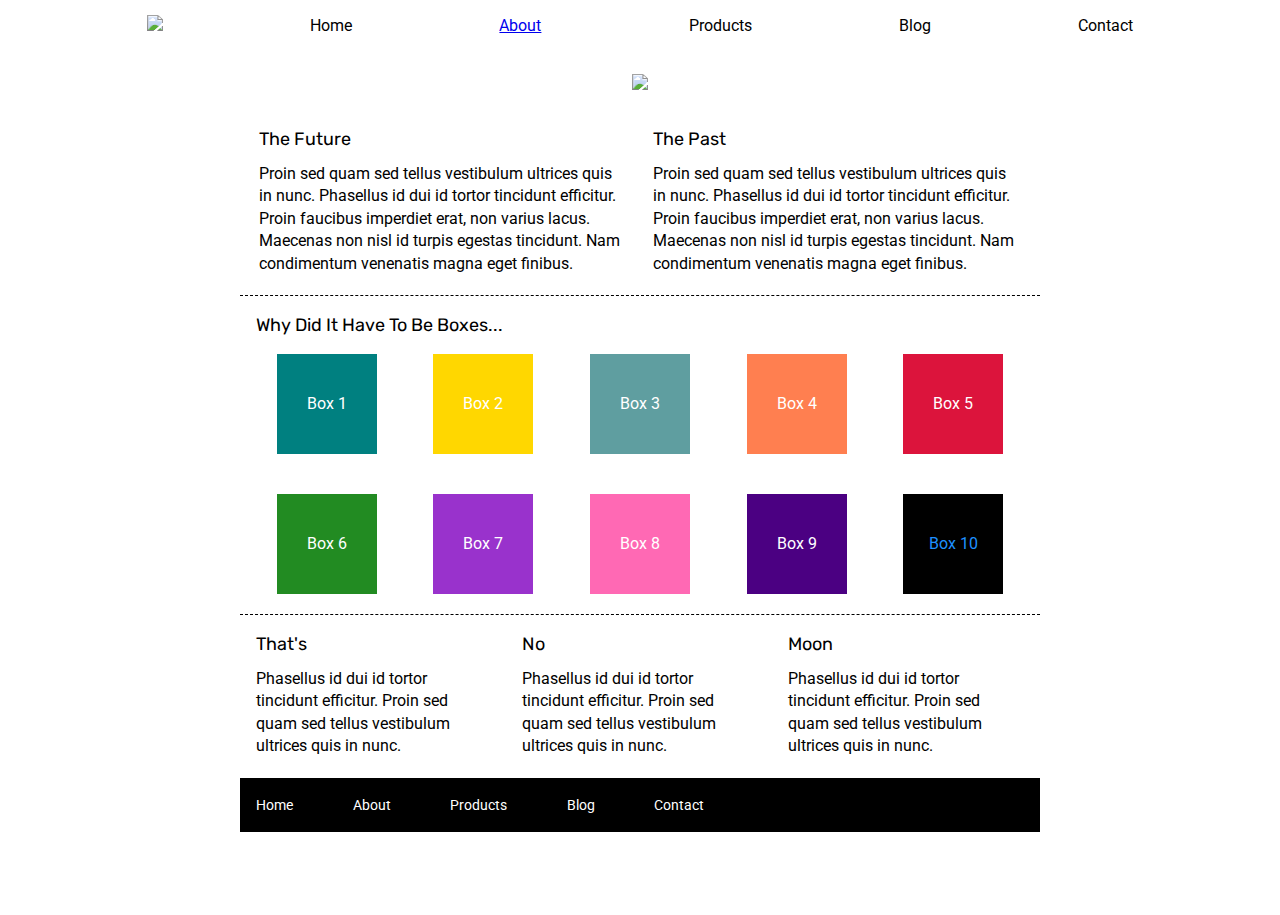
==== index.html @ 055bc801 "finished 1st page of challenge onto the about me!" ====
<!doctype html>

<html lang="en">
<head>
  <meta charset="utf-8">

  <h1> </h1>


   



  <link href="https://fonts.googleapis.com/css?family=Roboto|Rubik" rel="stylesheet"> </link>
  <link rel="stylesheet" href="css/index.css"> </link>

</head>



<body>



 

 <div class='navbar'>
 <nav>
 <img src='img/lambda-black.png'> 
 <a>Home</a>
 <a href="about.html">About</a>
 <a>Products</a>
 <a>Blog</a>
 <a>Contact</a>
 </nav>
 </div>




 <div class='toppic'> 
<img src= "img\jumbo.jpg" > 
</div>            
                        



    <div class="container">
   
        <section class="top-content">
            <div class="text-container">
                <h2>The Future</h2>
                <p>Proin sed quam sed tellus vestibulum ultrices quis in nunc. Phasellus id dui id tortor tincidunt efficitur. Proin faucibus imperdiet erat, non varius lacus. Maecenas non nisl id turpis egestas tincidunt. Nam condimentum venenatis magna eget finibus.</p>
            </div>
            <div class="text-container">
                <h2>The Past</h2>
                <p>Proin sed quam sed tellus vestibulum ultrices quis in nunc. Phasellus id dui id tortor tincidunt efficitur. Proin faucibus imperdiet erat, non varius lacus. Maecenas non nisl id turpis egestas tincidunt. Nam condimentum venenatis magna eget finibus.</p>
            </div>
        </section>
        
        <section class="middle-content">
        
            <h2>Why Did It Have To Be Boxes...</h2>
            
            <div class="boxes">
                <div class="box1">Box 1</div>
                <div class="box2">Box 2</div>
                <div class="box3">Box 3</div>
                <div class="box4">Box 4</div>
                <div class="box5">Box 5</div>
                <div class="box6">Box 6</div>
                <div class="box7">Box 7</div>
                <div class="box8">Box 8</div>
                <div class="box9">Box 9</div>
                <div class="box10">Box 10</div>
            </div>
        
        </section>

        <section class="bottom-content">

            <div class="text-container">
                <h2>That's</h2>
                <p>Phasellus id dui id tortor tincidunt efficitur. Proin sed quam sed tellus vestibulum ultrices quis in nunc.</p>
            </div>
            <div class="text-container">
                <h2>No</h2>
                <p>Phasellus id dui id tortor tincidunt efficitur. Proin sed quam sed tellus vestibulum ultrices quis in nunc.</p>
            </div>
            <div class="text-container">
                <h2>Moon</h2>
                <p>Phasellus id dui id tortor tincidunt efficitur. Proin sed quam sed tellus vestibulum ultrices quis in nunc.</p>
            </div>

        </section>
        
        <footer>
            <nav>
                <a href="#">Home</a>
                <a href="#">About</a>
                <a href="#">Products</a>
                <a href="#">Blog</a>
                <a href="#">Contact</a>
            </nav>
        </footer>
    </div><!-- container -->        
</body>
</html>
---- css/index.css ----
/* http://meyerweb.com/eric/tools/css/reset/ 
   v2.0 | 20110126
   License: none (public domain)
*/

html, body, div, span, applet, object, iframe,
h1, h2, h3, h4, h5, h6, p, blockquote, pre,
a, abbr, acronym, address, big, cite, code,
del, dfn, em, img, ins, kbd, q, s, samp,
small, strike, strong, sub, sup, tt, var,
b, u, i, center,
dl, dt, dd, ol, ul, li,
fieldset, form, label, legend,
table, caption, tbody, tfoot, thead, tr, th, td,
article, aside, canvas, details, embed, 
figure, figcaption, footer, header, hgroup, 
menu, nav, output, ruby, section, summary,
time, mark, audio, video {
	margin: 0;
	padding: 0;
	border: 0;
	font-size: 100%;
	font: inherit;
	vertical-align: baseline;
}
/* HTML5 display-role reset for older browsers */
article, aside, details, figcaption, figure, 
footer, header, hgroup, menu, nav, section {
	display: block;
}
body {
	line-height: 1;
}
ol, ul {
	list-style: none;
}
blockquote, q {
	quotes: none;
}
blockquote:before, blockquote:after,
q:before, q:after {
	content: '';
	content: none;
}
table {
	border-collapse: collapse;
	border-spacing: 0;
}






* {
    box-sizing: border-box;
}

html, body {
    height: 100%;
    font-family: 'Roboto', sans-serif;
}

h1, h2, h3, h4, h5 {
    font-size: 18px;
    margin-bottom: 15px;
    font-family: 'Rubik', sans-serif;
}

p {
    line-height: 1.4;
}


nav {
    display: flex;
    justify-content: space-evenly;
    align-items: baseline;
    margin-bottom: 40px;


}


.toppic {
    display:flex;
    justify-content: center;
    margin-bottom: 40px;
}


.container {
    width: 800px;
    margin: 0 auto;
    
}

.top-content {
    display: flex;
    flex-wrap: wrap;
    justify-content: space-evenly;
    margin-bottom: 20px;
    border-bottom: 1px dashed black;
}

.top-content .text-container {
    width: 48%;
    padding: 0 1%;
    padding-bottom: 20px;  
}

.middle-content {
    margin-bottom: 20px;
    border-bottom: 1px dashed black;
}

.middle-content h2 {
    padding: 0 2%;
    margin-bottom: 0;
}

.middle-content .boxes {
    display: flex;
    flex-wrap: wrap;
    justify-content: space-evenly;
}

.middle-content .boxes .box {
    width: 12.5%;
    height: 100px;
    background: black;
    margin: 20px 2.5%;
    color: white;
    display: flex;
    align-items: center;
    justify-content: center;
}

.bottom-content {
    display: flex;
    margin: 0 2% 20px;
    justify-content: space-around;
}

.bottom-content .text-container {
    padding-right: 4%;
}

.bottom-content .text-container:last-child {
    padding-right: 0;
}

footer {
    width: 100%;
    background: black;
}

footer nav {
    width: 60%;
    display: flex;
    justify-content: space-between;
    align-items: center;
    padding: 20px 2%;
    font-size: 14px;
}

footer nav a {
    color: white;
    text-decoration: none;
}

.box1 {
    background-color: teal;
    width: 12.5%;
    height: 100px;
    margin: 20px 2.5%;
    color: white;
    display: flex;
    align-items: center;
    justify-content: center;
} 

.box2{  width: 12.5%;
    height: 100px;
    background: gold;
    margin: 20px 2.5%;
    color: white;
    display: flex;
    align-items: center;
    justify-content: center;

}

.box3{  width: 12.5%;
    height: 100px;
    background: cadetblue;
    margin: 20px 2.5%;
    color: white;
    display: flex;
    align-items: center;
    justify-content: center;

}

.box4{  width: 12.5%;
    height: 100px;
    background: coral;
    margin: 20px 2.5%;
    color: white;
    display: flex;
    align-items: center;
    justify-content: center;

}

.box5{  width: 12.5%;
    height: 100px;
    background: crimson;
    margin: 20px 2.5%;
    color: white;
    display: flex;
    align-items: center;
    justify-content: center;

}

.box6{  width: 12.5%;
    height: 100px;
    background: forestgreen;
    margin: 20px 2.5%;
    color: white;
    display: flex;
    align-items: center;
    justify-content: center;

}

.box7{  width: 12.5%;
    height: 100px;
    background:darkorchid;
    margin: 20px 2.5%;
    color: white;
    display: flex;
    align-items: center;
    justify-content: center;

}

.box8{  width: 12.5%;
    height: 100px;
    background:hotpink;
    margin: 20px 2.5%;
    color: white;
    display: flex;
    align-items: center;
    justify-content: center;

}

.box9{  width: 12.5%;
    height: 100px;
    background:indigo;
    margin: 20px 2.5%;
    color: white;
    display: flex;
    align-items: center;
    justify-content: center;}

.box10{  width: 12.5%;
    height: 100px;
    background: black;
    margin: 20px 2.5%;
    color: dodgerblue;
    display: flex;
    align-items: center;
    justify-content: center;

}
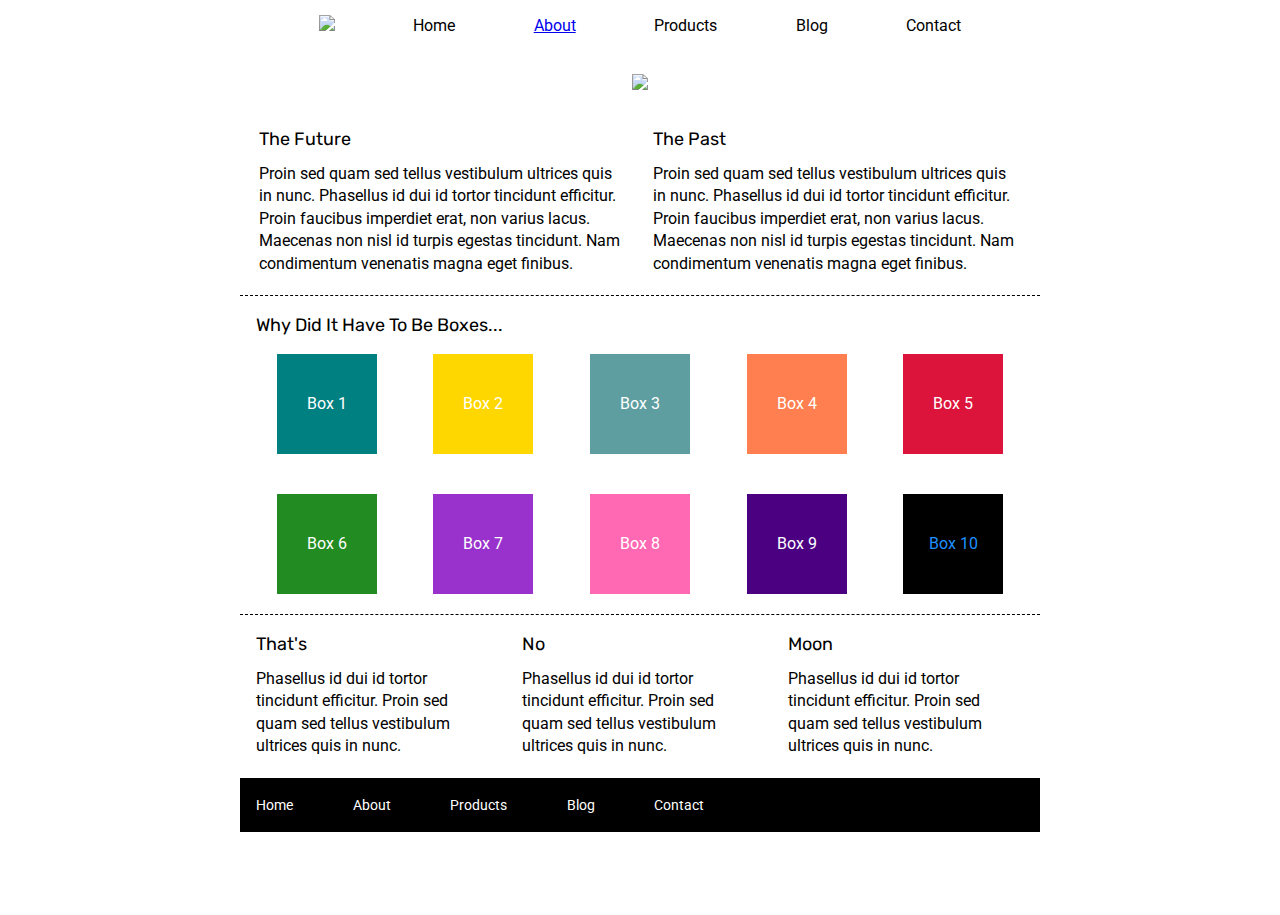
==== commit 219dd368: "FINAL SPRINT CHALLENGE DONE" ====
--- a/index.html
+++ b/index.html
@@ -23,29 +23,32 @@
 
 
  
-
- <div class='navbar'>
- <nav>
- <img src='img/lambda-black.png'> 
- <a>Home</a>
- <a href="about.html">About</a>
- <a>Products</a>
- <a>Blog</a>
- <a>Contact</a>
- </nav>
- </div>
-
-
-
-
- <div class='toppic'> 
-<img src= "img\jumbo.jpg" > 
-</div>            
-                        
+ 
 
 
 
     <div class="container">
+
+
+      
+ <div class='navbar'>
+        <nav>
+        <img src='img/lambda-black.png'> 
+        <a>Home</a>
+        <a href="about.html">About</a>
+        <a>Products</a>
+        <a>Blog</a>
+        <a>Contact</a>
+        </nav>
+        </div>
+       
+       
+       
+       
+        <div class='toppic'> 
+       <img src= "img\jumbo.jpg" > 
+       </div>            
+                                
    
         <section class="top-content">
             <div class="text-container">
--- a/css/index.css
+++ b/css/index.css
@@ -275,4 +275,98 @@
     align-items: center;
     justify-content: center;
 
+}
+
+
+
+
+
+
+/* ABOUT PAGE ------ STARTS HERE !!! */
+
+.about:hover{
+	background-color: salmon;
+}
+
+.abouttitle {
+	font-size: 200%;
+	margin-top: 30px; 
+}
+
+.abouttitle:hover {
+	background-color: salmon;
+}
+
+.abouttitlediv {
+	display: flex;
+	justify-content: left;
+}
+
+.middle-container {
+    display: flex;
+	flex-wrap: wrap;
+    margin-top: 10px; 
+    justify-content: space-between;
+    border-top: 2px grey dotted;
+    border-bottom: 2px grey dotted;
+}
+
+span {
+	background-color: lightgray;
+	border: 3px solid lightgray;
+	display: flex;
+    justify-content: center;
+}
+
+span:hover {
+    color: white;
+    background: sandybrown;
+}
+
+.strategy {box-sizing: border-box;
+	width: 40%;
+    margin: 20px; 
+
+}
+
+.Work {
+    box-sizing: border-box;
+	width: 40%;
+    margin: 20px; 
+    
+
+}
+
+.places{
+    box-sizing: border-box;
+	width: 40%;
+	margin: 20px; 
+
+}
+
+.places{
+    box-sizing: border-box;
+	width: 40%;
+	margin: 20px; 
+
+}
+
+.collab {
+    box-sizing: border-box;
+	width: 40%;
+	margin: 20px; 
+	
+}
+
+footer nav{
+    display: flex;
+    justify-content: space-between;
+    align-items: baseline;
+    margin-bottom: 40px;
+}
+
+.lets {
+    line-height: 1.5;
+    margin-top: 50px;
+    margin-bottom: 50px;;
 }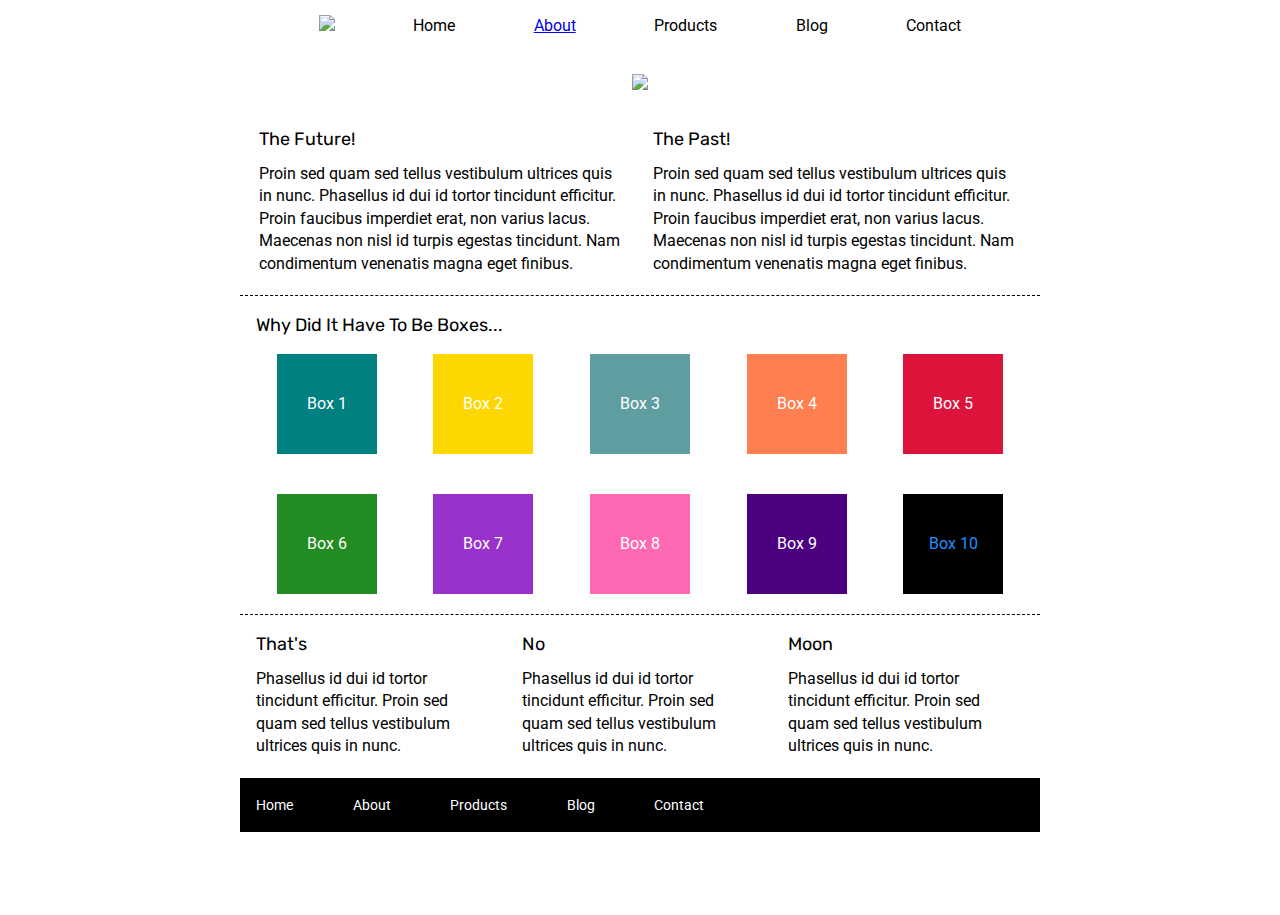
==== commit 2605b829: "REPUSH OF EARLIER PROJECT" ====
--- a/index.html
+++ b/index.html
@@ -52,11 +52,11 @@
    
         <section class="top-content">
             <div class="text-container">
-                <h2>The Future</h2>
+                <h2>The Future!</h2>
                 <p>Proin sed quam sed tellus vestibulum ultrices quis in nunc. Phasellus id dui id tortor tincidunt efficitur. Proin faucibus imperdiet erat, non varius lacus. Maecenas non nisl id turpis egestas tincidunt. Nam condimentum venenatis magna eget finibus.</p>
             </div>
             <div class="text-container">
-                <h2>The Past</h2>
+                <h2>The Past!</h2>
                 <p>Proin sed quam sed tellus vestibulum ultrices quis in nunc. Phasellus id dui id tortor tincidunt efficitur. Proin faucibus imperdiet erat, non varius lacus. Maecenas non nisl id turpis egestas tincidunt. Nam condimentum venenatis magna eget finibus.</p>
             </div>
         </section>
--- a/css/index.css
+++ b/css/index.css
@@ -273,9 +273,7 @@
     color: dodgerblue;
     display: flex;
     align-items: center;
-    justify-content: center;
-
-}
+    justify-content: center;}
 
 
 
@@ -368,5 +366,5 @@
 .lets {
     line-height: 1.5;
     margin-top: 50px;
-    margin-bottom: 50px;;
+    margin-bottom: 50px;
 }